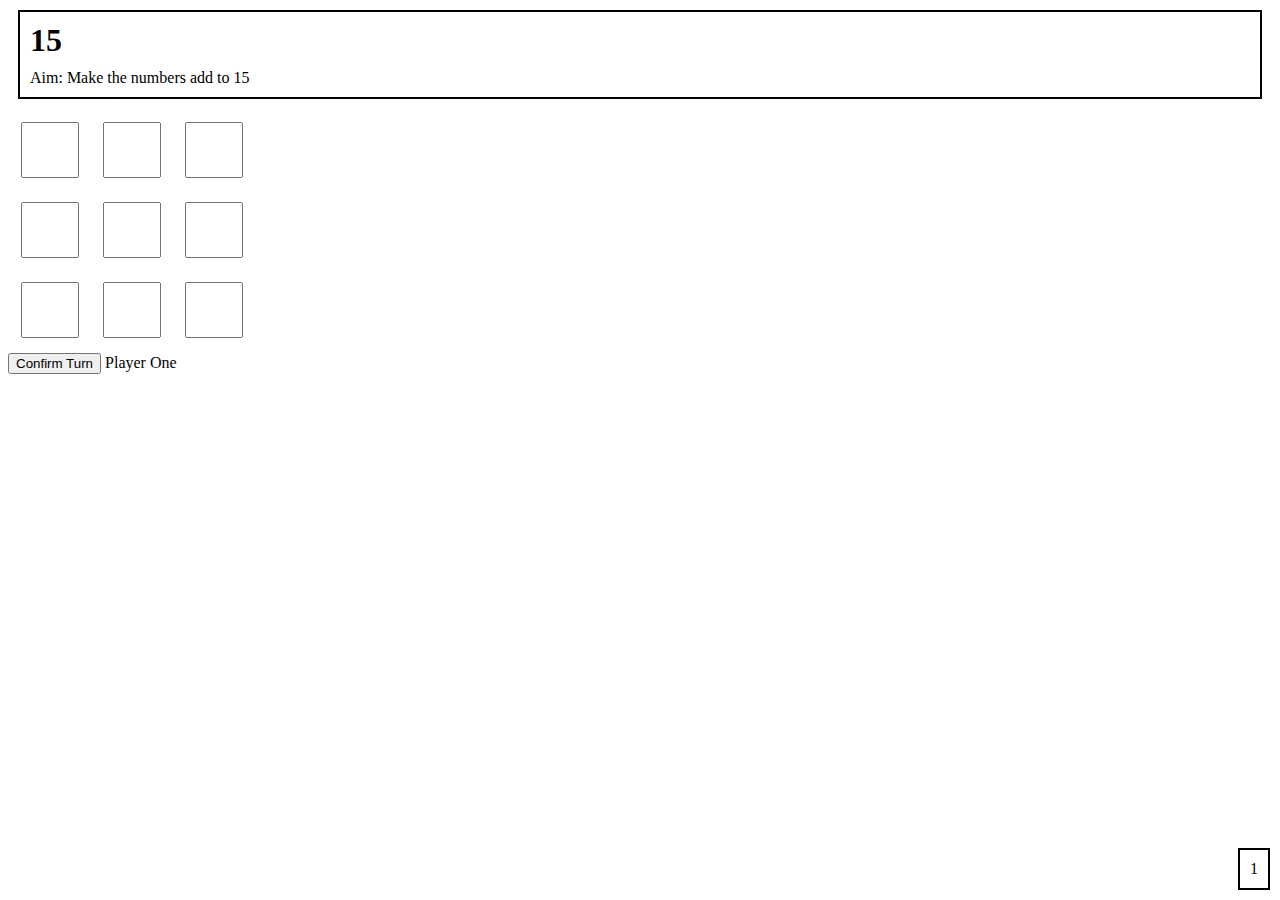
==== 15/index.html @ e127c3cd "no message" ====
<!DOCTYPE html>
<html>
    <head>
        <link rel="stylesheet" type="text/css" href="style.css">

        <meta charset="utf-8"><!-- so that our neat little multiplication sign can display properly -->

        <title>Briggs' Brain Builders</title>
    </head>
    <body>

        <section id="question" class="container-box">
            <h1>15</h1>
            <div>Aim: Make the numbers add to 15</div>

            <div class="clear"></div>
        </section>
        <section id="board" class="grid">
            <table>
            <tr>
            <td>
            <input type="number" class="number" value="" min="1" max="9" id="aa" />
            <input type="number" class="number" value="" min="1" max="9" id="ab" />
            <input type="number" class="number" value="" min="1" max="9" id="ac" />
            </td>
            </tr>
            <tr>
            <td>
            <input type="number" class="number" value="" min="1" max="9" id="ba" />
            <input type="number" class="number" value="" min="1" max="9" id="bb" />
            <input type="number" class="number" value="" min="1" max="9" id="bc" />
            </td>
            </tr>
            <tr>
            <td>
            <input type="number" class="number" value="" min="1" max="9" id="ca" />
            <input type="number" class="number" value="" min="1" max="9" id="cb" />
            <input type="number" class="number" value="" min="1" max="9" id="cc" />
            </td>
            <tr>
            </table>
            <tr><input type="button" value="Confirm Turn" id="submit" /></tr>
            <td>Player One</td>
        </section>
        <div id="cheat-answer" class="container-box"></div>
        <script src="main.js"></script>

    </body>
</html>
---- 15/style.css ----
h1, h2, h3, h4, h5 {
    /* basic reset of heading styles, because we're doing our own margins and paddings */
    margin: 0 0 10px 0;
}

.clear {
    clear: both;
}

.container-box {
    border: 2px solid #000;
    padding: 10px;
    margin: 10px;
}

.number {
    height: 50px;
    width: 50px;
    font-size: 30px;
    margin: 10px;
    text-align: center;
}

.container-box .settings-group label {
    margin-right: 20px; /* space the options out a bit */
}

/* both of these things are..kind of the same.. and these are the styles they share... */
#question.container-box .number,
#question.container-box .operator,
#question.container-box input[type=button]{
    float: left;
    padding: 16px 22px;
    font-size: 20px;
    font-weight: bold;
}


#status.container-box .text,
#status.container-box .score {
    float: left;
    padding: 16px 22px;
    font-size: 30px;
    font-weight: bold;
}



/* ... however numbers get a border on them as well */
#question.container-box .number,
#question.container-box input[type=button] {
    border: 2px solid #000;
}

#question.container-box .number,
#question.container-box .operator {
    cursor: default; /* stop it looking like text you can select the text */
}

#question.container-box input[type=button] {
    margin-left: 22px;
    background: #000;
    color: #fff;
    cursor: pointer;
}

#cheat-answer {
    position: absolute;
    bottom: 0;
    right: 0;
    display: inline;
    /* display: none; */ /* hide the answer */
}
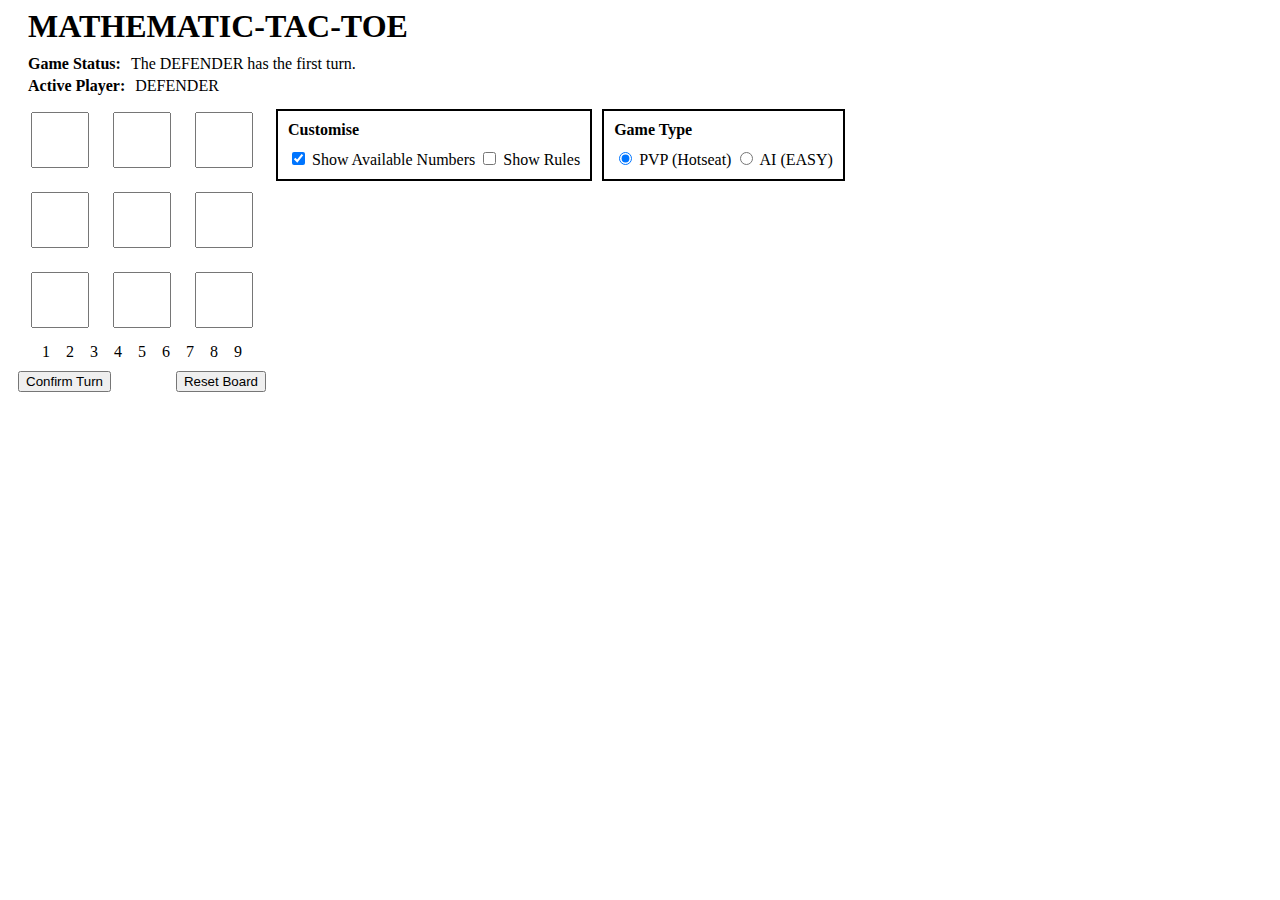
==== commit f7ded374: "Lots of changes, including EASY AI." ====
--- a/15/index.html
+++ b/15/index.html
@@ -2,47 +2,112 @@
 <html>
     <head>
         <link rel="stylesheet" type="text/css" href="style.css">
+        <meta name="viewport" content="width=device-width, initial-scale=1.0" />
+        <meta charset="utf-8">
 
-        <meta charset="utf-8"><!-- so that our neat little multiplication sign can display properly -->
-
-        <title>Briggs' Brain Builders</title>
+        <title>MATHEMATIC-TAC-TOE</title>
     </head>
     <body>
+        <div><h1>MATHEMATIC-TAC-TOE</h1><div>
+        <section id="Commentary">
+            <div id="Commentary"><div class="bold">Game Status:</div><div id="status_update"></div></div>
+            <div id="active_player"><div class="bold">Active Player:</div><div id="player_turn"></div></div>
+            
+        </section>
+        <section id="Main">
+            <section id="board" class="grid">
+                <table>
+                <tr>
+                <td>
+                <input type="number" class="number" value="" min="1" max="9" id="grid_0" />
+                <input type="number" class="number" value="" min="1" max="9" id="grid_1" />
+                <input type="number" class="number" value="" min="1" max="9" id="grid_2" />
+                </td>
+                </tr>
+                <tr>
+                <td>
+                <input type="number" class="number" value="" min="1" max="9" id="grid_3" />
+                <input type="number" class="number" value="" min="1" max="9" id="grid_4" />
+                <input type="number" class="number" value="" min="1" max="9" id="grid_5" />
+                </td>
+                </tr>
+                <tr>
+                <td>
+                <input type="number" class="number" value="" min="1" max="9" id="grid_6" />
+                <input type="number" class="number" value="" min="1" max="9" id="grid_7" />
+                <input type="number" class="number" value="" min="1" max="9" id="grid_8" />
+                </td>
+                <tr>
+                </table>
+            <div id="numbersavailable" class="hide">
+                <div id = "used_1">1</div>
+                <div id = "used_2">2</div>
+                <div id = "used_3">3</div>
+                <div id = "used_4">4</div>
+                <div id = "used_5">5</div>
+                <div id = "used_6">6</div>
+                <div id = "used_7">7</div>
+                <div id = "used_8">8</div>
+                <div id = "used_9">9</div>
+            </div>
+            <div id="buttons">
+                <input type="button" value="Confirm Turn" id="submit" />
+                <input type="button" value="Reset Board" id="reset" />
+            </div>
+            </section>
+            <section>
+                <div id="settings" >
+                
+                    <div id="question-types" class="settings-group">
+                        <h4>Customise</h4>
+        
+                        <input type="checkbox" id="show-numbers" checked />
+                        <label for="show-numbers">Show Available Numbers</label>
+        
+                        <input type="checkbox" id="hide-rules" />
+                        <label for="hide-rules">Show Rules</label>
+        
+                    </div>
+                    
+                    <div id="AI_HOTSEAT" class="settings-group" >
+                        <h4>Game Type</h4>
+                        <input type="radio" name="AI_HOTSEAT" value="1" id="AI_HOTSEAT-1" checked />
+                        <label for="AI_HOTSEAT-1">PVP (Hotseat)</label>
+        
+                        <input type="radio" name="AI_HOTSEAT" value="2" id="AI_HOTSEAT-2" />
+                        <label for="AI_HOTSEAT-2">AI (EASY)</label>
 
-        <section id="question" class="container-box">
-            <h1>15</h1>
-            <div>Aim: Make the numbers add to 15</div>
+        
+                    </div>
+                    
+                    <div id="starting-role" class="settings-group" >
+                        <h4>Starting Role</h4>
+                        <input type="radio" name="starting-role" value="1" id="starting-role-1" checked />
+                        <label for="difficulty-1">Random</label>
+        
+                        <input type="radio" name="starting-role" value="2" id="starting-role-2" />
+                        <label for="difficulty-2">Attacker</label>
+        
+                        <input type="radio" name="starting-role" value="3" id="starting-role-3" />
+                        <label for="difficulty-3">Defender</label>
+        
+                    </div>
 
-            <div class="clear"></div>
+                </div>
+                <div id="rules">
+                    <div class="container-box">
+                    <h3>Welcome!  This game is fun, simple, but will blow your mind.</h3>
+                    <h4>Rules:</h4>
+                    <li>You will play as either the ATTACKER or DEFENDER </li>
+                    <li>The ATTACKER’s aim is to have three numbers in a row that add to exactly 15. This can be achieved in any row, column or diagonal. </li>
+                    <li>The DEFENDER’s aim is to stop the attacker from achieving their goal. </li>
+                    <li>Players take turns placing numbers from 1-9 until someone wins. Each number can only be used once. </li>
+                    <li>The starting player is random.  The ATTACKER cannot place their first number in the centre square </li>
+                    <h4></br>Good Luck!</h4>
+                    </div>
+                </div>      
+            </section>
         </section>
-        <section id="board" class="grid">
-            <table>
-            <tr>
-            <td>
-            <input type="number" class="number" value="" min="1" max="9" id="aa" />
-            <input type="number" class="number" value="" min="1" max="9" id="ab" />
-            <input type="number" class="number" value="" min="1" max="9" id="ac" />
-            </td>
-            </tr>
-            <tr>
-            <td>
-            <input type="number" class="number" value="" min="1" max="9" id="ba" />
-            <input type="number" class="number" value="" min="1" max="9" id="bb" />
-            <input type="number" class="number" value="" min="1" max="9" id="bc" />
-            </td>
-            </tr>
-            <tr>
-            <td>
-            <input type="number" class="number" value="" min="1" max="9" id="ca" />
-            <input type="number" class="number" value="" min="1" max="9" id="cb" />
-            <input type="number" class="number" value="" min="1" max="9" id="cc" />
-            </td>
-            <tr>
-            </table>
-            <tr><input type="button" value="Confirm Turn" id="submit" /></tr>
-            <td>Player One</td>
-        </section>
-        <div id="cheat-answer" class="container-box"></div>
         <script src="main.js"></script>
 
     </body>
--- a/15/style.css
+++ b/15/style.css
@@ -3,9 +3,97 @@
     margin: 0 0 10px 0;
 }
 
-.clear {
-    clear: both;
+h1 {
+    padding-left: 20px;
 }
+
+#Main,
+#Commentary div,
+#Turns div {
+    display: flex;
+    flex-wrap: wrap;
+    padding-left: 10px;
+    padding-bottom: 2px;
+}
+
+#numbersavailable{
+    display: flex;
+    flex-direction: row;
+    justify-content: center;
+    
+}
+
+#numbersavailable div{
+    text-align: center;
+    padding-left: 8px;
+    padding-right: 8px;
+    padding-bottom: 10px;
+}
+
+#settings {
+    display: flex;
+    flex-direction: row;
+    padding: 10px;
+}
+
+/* display is none for now */
+#settings div {
+    border: 2px solid #000;
+    margin-right: 10px;
+    padding: 10px;
+    
+}
+
+.hide div{
+    display: none;
+}
+
+
+#settings div:nth-child(3) {
+    display: none;
+}
+
+.used {
+    display: none;
+}
+
+.number.winning {
+    background: yellow;
+    opacity: 0.5;
+}
+
+
+#buttons {
+    display: flex;
+    flex-direction: row;
+}
+
+#buttons input:nth-child(2) {
+    margin-left: auto;
+}    
+
+
+@media screen and (max-width: 600px) {
+    #Main,
+    #Commentary div
+    {
+        justify-content: center;
+        text-align: center;
+    }
+    h1 {
+        text-align: center;
+    }
+}
+
+.bold {
+    font-weight: 700;
+}
+
+#Board .grid table{
+    min-width: 200px;
+}
+
+
 
 .container-box {
     border: 2px solid #000;
@@ -18,7 +106,7 @@
     width: 50px;
     font-size: 30px;
     margin: 10px;
-    text-align: center;
+    text-align: center;    
 }
 
 .container-box .settings-group label {
@@ -64,10 +152,9 @@
     cursor: pointer;
 }
 
-#cheat-answer {
-    position: absolute;
-    bottom: 0;
-    right: 0;
-    display: inline;
-    /* display: none; */ /* hide the answer */
+
+input[type=number]::-webkit-inner-spin-button, 
+input[type=number]::-webkit-outer-spin-button { 
+  -webkit-appearance: none; 
+  margin: 0; 
 }
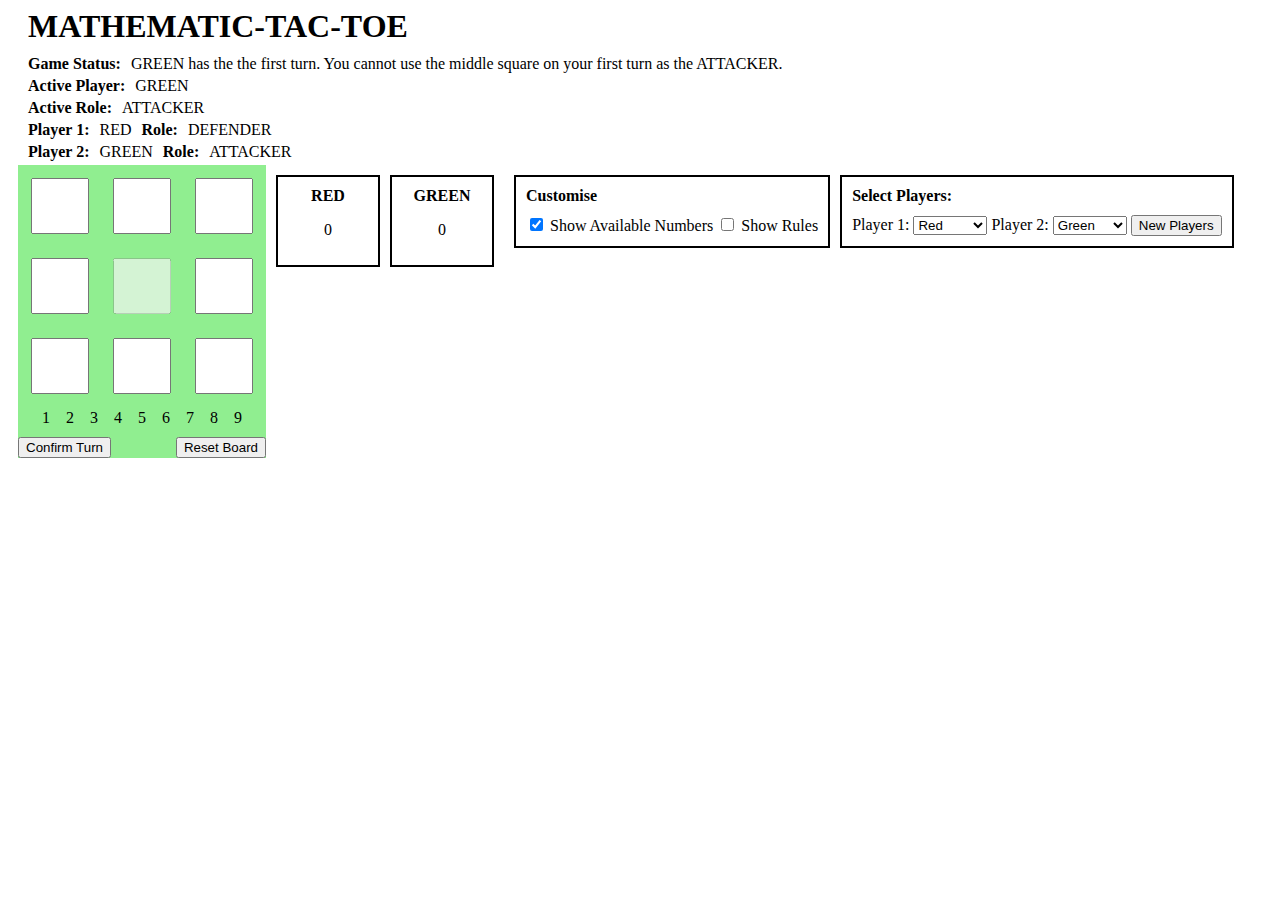
==== commit 0109b4e9: "With some added formatting.  AI EASY works; some refined code; some minor fomatting bugs; need to so" ====
--- a/15/index.html
+++ b/15/index.html
@@ -12,7 +12,9 @@
         <section id="Commentary">
             <div id="Commentary"><div class="bold">Game Status:</div><div id="status_update"></div></div>
             <div id="active_player"><div class="bold">Active Player:</div><div id="player_turn"></div></div>
-            
+            <div id="active_role"><div class="bold">Active Role:</div><div id="player_role"></div></div>
+            <div><div class="bold">Player 1:</div><div id="player1is"></div><div class="bold">Role:</div><div id="player1role"></div></div>
+            <div><div class="bold">Player 2:</div><div id="player2is"></div><div class="bold">Role:</div><div id="player2role"></div></div>   
         </section>
         <section id="Main">
             <section id="board" class="grid">
@@ -55,9 +57,25 @@
                 <input type="button" value="Reset Board" id="reset" />
             </div>
             </section>
+            
+            <section>
+            
+            </section>
+            <section>
+                <div id="score" class="score">
+                        <div>
+                            <h4 id="player1name">Player 1 Wins:</h4>
+                            <p id="player1score">10</p>
+                        </div>
+                        <div>
+                            <h4 id="player2name">Player 2 Wins:</h4>
+                            <p id="player2score">10</p>
+                        </div>
+                    </div>
+            </section>
             <section>
                 <div id="settings" >
-                
+                    
                     <div id="question-types" class="settings-group">
                         <h4>Customise</h4>
         
@@ -68,31 +86,24 @@
                         <label for="hide-rules">Show Rules</label>
         
                     </div>
-                    
-                    <div id="AI_HOTSEAT" class="settings-group" >
-                        <h4>Game Type</h4>
-                        <input type="radio" name="AI_HOTSEAT" value="1" id="AI_HOTSEAT-1" checked />
-                        <label for="AI_HOTSEAT-1">PVP (Hotseat)</label>
-        
-                        <input type="radio" name="AI_HOTSEAT" value="2" id="AI_HOTSEAT-2" />
-                        <label for="AI_HOTSEAT-2">AI (EASY)</label>
-
-        
+                    <div id="Players" class="settings-group">
+                        <h4>Select Players:</h4>
+                        Player 1:
+                        <select name="player1" id="Player1">
+                            <option value="RED">Red</option>
+                            <option value="BLUE">Blue</option>
+                            <option value="AI_EASY">AI EASY</option>
+                        </select>
+                        Player 2:
+                        <select name="player2" id="Player2">
+                            <option value="GREEN">Green</option>
+                            <option value="YELLOW">Yellow</option>
+                            <option value="AI_EASY">AI EASY</option>
+                        </select>
+                        <input type="button" value="New Players" id="resetgame" />
+                        
                     </div>
                     
-                    <div id="starting-role" class="settings-group" >
-                        <h4>Starting Role</h4>
-                        <input type="radio" name="starting-role" value="1" id="starting-role-1" checked />
-                        <label for="difficulty-1">Random</label>
-        
-                        <input type="radio" name="starting-role" value="2" id="starting-role-2" />
-                        <label for="difficulty-2">Attacker</label>
-        
-                        <input type="radio" name="starting-role" value="3" id="starting-role-3" />
-                        <label for="difficulty-3">Defender</label>
-        
-                    </div>
-
                 </div>
                 <div id="rules">
                     <div class="container-box">
--- a/15/style.css
+++ b/15/style.css
@@ -7,7 +7,29 @@
     padding-left: 20px;
 }
 
+.GREEN {
+    background: lightgreen;
+}
+
+.yellow {
+    background: yellow;
+}
+
+.RED {
+    background: red;
+}
+
+.BLUE {
+    background: lightblue;
+}
+
+.AI_EASY {
+    background: purple;
+}
+
+
 #Main,
+#score,
 #Commentary div,
 #Turns div {
     display: flex;
@@ -15,6 +37,16 @@
     padding-left: 10px;
     padding-bottom: 2px;
 }
+
+#score div{
+    border: 2px solid #000;
+    padding: 10px;
+    margin-right: 10px;
+    margin-top: 10px;
+    text-align: center;
+    width: 80px;
+}
+
 
 #numbersavailable{
     display: flex;
@@ -36,7 +68,7 @@
     padding: 10px;
 }
 
-/* display is none for now */
+
 #settings div {
     border: 2px solid #000;
     margin-right: 10px;
@@ -49,9 +81,6 @@
 }
 
 
-#settings div:nth-child(3) {
-    display: none;
-}
 
 .used {
     display: none;
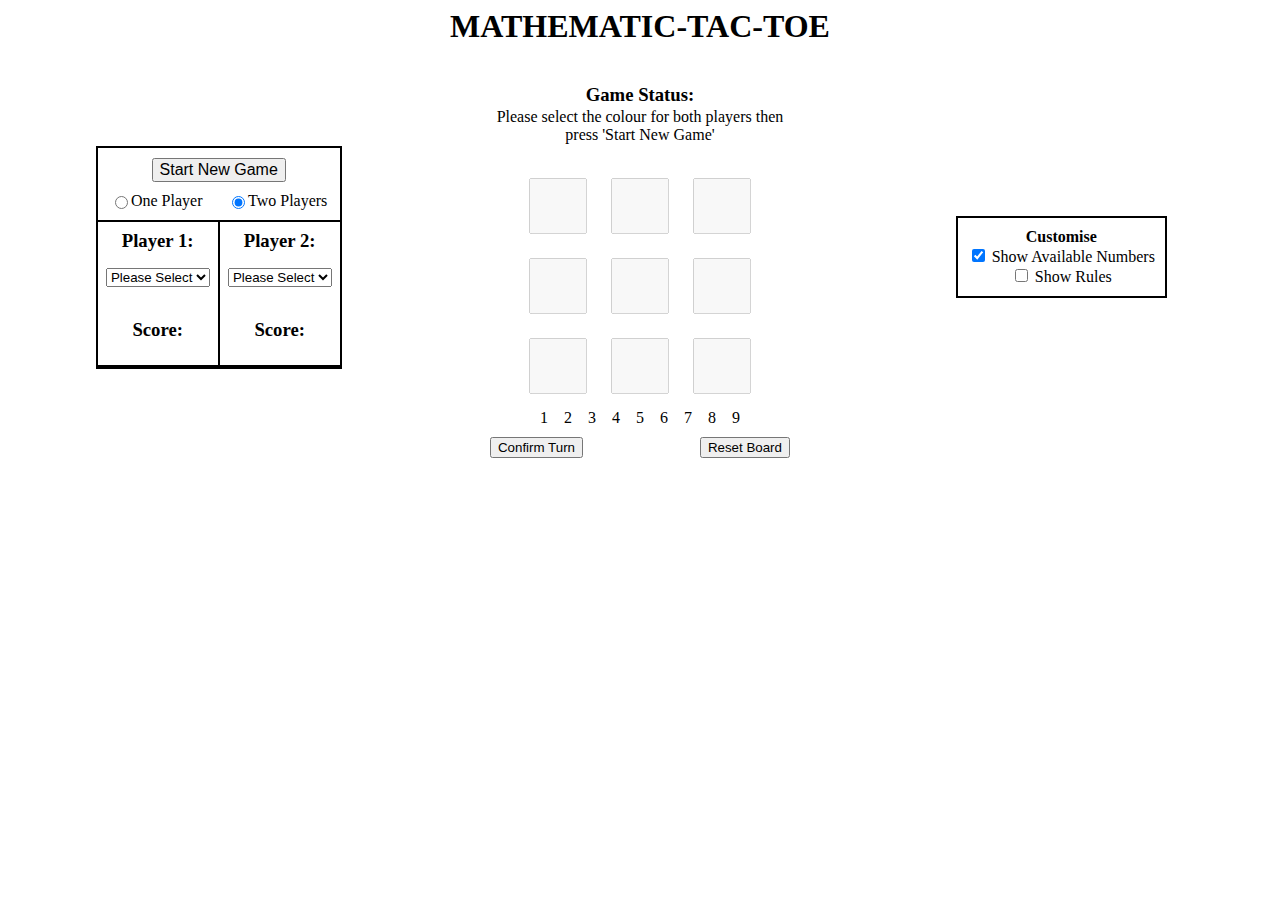
==== commit 392ebdc5: "no message" ====
--- a/15/index.html
+++ b/15/index.html
@@ -9,115 +9,140 @@
     </head>
     <body>
         <div><h1>MATHEMATIC-TAC-TOE</h1><div>
-        <section id="Commentary">
-            <div id="Commentary"><div class="bold">Game Status:</div><div id="status_update"></div></div>
-            <div id="active_player"><div class="bold">Active Player:</div><div id="player_turn"></div></div>
-            <div id="active_role"><div class="bold">Active Role:</div><div id="player_role"></div></div>
-            <div><div class="bold">Player 1:</div><div id="player1is"></div><div class="bold">Role:</div><div id="player1role"></div></div>
-            <div><div class="bold">Player 2:</div><div id="player2is"></div><div class="bold">Role:</div><div id="player2role"></div></div>   
-        </section>
-        <section id="Main">
-            <section id="board" class="grid">
-                <table>
-                <tr>
-                <td>
-                <input type="number" class="number" value="" min="1" max="9" id="grid_0" />
-                <input type="number" class="number" value="" min="1" max="9" id="grid_1" />
-                <input type="number" class="number" value="" min="1" max="9" id="grid_2" />
-                </td>
-                </tr>
-                <tr>
-                <td>
-                <input type="number" class="number" value="" min="1" max="9" id="grid_3" />
-                <input type="number" class="number" value="" min="1" max="9" id="grid_4" />
-                <input type="number" class="number" value="" min="1" max="9" id="grid_5" />
-                </td>
-                </tr>
-                <tr>
-                <td>
-                <input type="number" class="number" value="" min="1" max="9" id="grid_6" />
-                <input type="number" class="number" value="" min="1" max="9" id="grid_7" />
-                <input type="number" class="number" value="" min="1" max="9" id="grid_8" />
-                </td>
-                <tr>
-                </table>
-            <div id="numbersavailable" class="hide">
-                <div id = "used_1">1</div>
-                <div id = "used_2">2</div>
-                <div id = "used_3">3</div>
-                <div id = "used_4">4</div>
-                <div id = "used_5">5</div>
-                <div id = "used_6">6</div>
-                <div id = "used_7">7</div>
-                <div id = "used_8">8</div>
-                <div id = "used_9">9</div>
-            </div>
-            <div id="buttons">
-                <input type="button" value="Confirm Turn" id="submit" />
-                <input type="button" value="Reset Board" id="reset" />
-            </div>
-            </section>
-            
-            <section>
-            
-            </section>
-            <section>
-                <div id="score" class="score">
+        <div id="container">
+        
+            <section id="setup" class="grow">
+                <div id="Players">
+                    <div id="new_players" class="padding"><input type="button" value="Start New Game" id="resetgame" /></div>
+                    <div class="padding-bottom">
                         <div>
-                            <h4 id="player1name">Player 1 Wins:</h4>
-                            <p id="player1score">10</p>
+                            <input type="radio" name="player_number" value="1" id="player_number1"/>
+                            <label for="player_number1">One Player</label>
                         </div>
                         <div>
-                            <h4 id="player2name">Player 2 Wins:</h4>
-                            <p id="player2score">10</p>
+                            <input type="radio" name="player_number" value="2" id="player_number2" checked />
+                            <label for="player_number2">Two Players</label>
                         </div>
                     </div>
+                    <div id="customise_players">
+                        <div id="Player1_column">
+                            <div class="bold"><h3>Player 1:</h3></div>
+
+                            <div>
+                                <select name ="player1" id="Player1">
+                                    <option value="NONE">Please Select</option>
+                                    <option value="RED">Red</option>
+                                    <option value="BLUE">Blue</option>
+                                    <option value="GREEN">Green</option>
+                                    <option value="YELLOW">Yellow</option>
+                                </select>
+                            </div>
+                            <div id="player1role" class="bold"></div>
+                            <div><h3>Score:</h3></div>
+                            <div id="player1score"></div>
+                        </div>
+                        <div id="Player2_column" >
+                            <div class="bold"><h3>Player 2:</h3></div>
+                            <div>
+                                <select name="player2" id="Player2">
+                                    <option value="NONE">Please Select</option>
+                                    <option value="RED">Red</option>
+                                    <option value="BLUE">Blue</option>
+                                    <option value="GREEN">Green</option>
+                                    <option value="YELLOW">Yellow</option>
+                                </select>
+                            </div>
+                            <div id="player2role" class="bold"></div>
+                            <div><h3>Score:</h3></div>
+                            <div id="player2score"></div>
+                        </div>   
+                    </div>
+                </div>
+            </section>        
+            
+        
+            <section id="Main" class="grow">
+                
+                <section id="board" class="grid">
+                    <div id="Commentary" class="grow">
+                        <div><h3>Game Status:</h3></div>
+                        <div id="status_update"></div>
+                    </div>
+                    <div>
+                        <table class="center">
+                        <tr>
+                        <td>
+                        <input type="number" class="number" value="" min="1" max="9" id="grid_0" />
+                        <input type="number" class="number" value="" min="1" max="9" id="grid_1" />
+                        <input type="number" class="number" value="" min="1" max="9" id="grid_2" />
+                        </td>
+                        </tr>
+                        <tr>
+                        <td>
+                        <input type="number" class="number" value="" min="1" max="9" id="grid_3" />
+                        <input type="number" class="number" value="" min="1" max="9" id="grid_4" />
+                        <input type="number" class="number" value="" min="1" max="9" id="grid_5" />
+                        </td>
+                        </tr>
+                        <tr>
+                        <td>
+                        <input type="number" class="number" value="" min="1" max="9" id="grid_6" />
+                        <input type="number" class="number" value="" min="1" max="9" id="grid_7" />
+                        <input type="number" class="number" value="" min="1" max="9" id="grid_8" />
+                        </td>
+                        <tr>
+                        </table>
+                    </div>
+                <div id="numbersavailable" class="hide">
+                    <div id = "used_1">1</div>
+                    <div id = "used_2">2</div>
+                    <div id = "used_3">3</div>
+                    <div id = "used_4">4</div>
+                    <div id = "used_5">5</div>
+                    <div id = "used_6">6</div>
+                    <div id = "used_7">7</div>
+                    <div id = "used_8">8</div>
+                    <div id = "used_9">9</div>
+                </div>
+                <div id="buttons">
+                    <input type="button" value="Confirm Turn" id="submit" />
+                    <input type="button" value="Reset Board" id="reset" />
+                </div>
+                </section>
+                
+                
             </section>
-            <section>
-                <div id="settings" >
+            <section id="customise-settings" class="grow">
+                <div id="settings">
                     
                     <div id="question-types" class="settings-group">
-                        <h4>Customise</h4>
-        
+                        <div><h4>Customise</h4></div>
+                        <div>
                         <input type="checkbox" id="show-numbers" checked />
                         <label for="show-numbers">Show Available Numbers</label>
-        
+                        </div>
+                        <div>
                         <input type="checkbox" id="hide-rules" />
                         <label for="hide-rules">Show Rules</label>
-        
+                        </div>
                     </div>
-                    <div id="Players" class="settings-group">
-                        <h4>Select Players:</h4>
-                        Player 1:
-                        <select name="player1" id="Player1">
-                            <option value="RED">Red</option>
-                            <option value="BLUE">Blue</option>
-                            <option value="AI_EASY">AI EASY</option>
-                        </select>
-                        Player 2:
-                        <select name="player2" id="Player2">
-                            <option value="GREEN">Green</option>
-                            <option value="YELLOW">Yellow</option>
-                            <option value="AI_EASY">AI EASY</option>
-                        </select>
-                        <input type="button" value="New Players" id="resetgame" />
-                        
-                    </div>
-                    
                 </div>
-                <div id="rules">
-                    <div class="container-box">
-                    <h3>Welcome!  This game is fun, simple, but will blow your mind.</h3>
-                    <h4>Rules:</h4>
-                    <li>You will play as either the ATTACKER or DEFENDER </li>
-                    <li>The ATTACKER’s aim is to have three numbers in a row that add to exactly 15. This can be achieved in any row, column or diagonal. </li>
-                    <li>The DEFENDER’s aim is to stop the attacker from achieving their goal. </li>
-                    <li>Players take turns placing numbers from 1-9 until someone wins. Each number can only be used once. </li>
-                    <li>The starting player is random.  The ATTACKER cannot place their first number in the centre square </li>
-                    <h4></br>Good Luck!</h4>
-                    </div>
-                </div>      
             </section>
+
+        </div>
+        <section>
+            <div id="rules">
+                <div class="container-box">
+                <h3>Welcome!  This game is fun, simple, but will blow your mind.</h3>
+                <h4>Rules:</h4>
+                <li>You will play as either the ATTACKER or DEFENDER </li>
+                <li>The ATTACKER’s aim is to have three numbers in a row that add to exactly 15. This can be achieved in any row, column or diagonal. </li>
+                <li>The DEFENDER’s aim is to stop the attacker from achieving their goal. </li>
+                <li>Players take turns placing numbers from 1-9 until someone wins. Each number can only be used once. </li>
+                <li>The starting player is random.  The ATTACKER cannot place their first number in the centre square </li>
+                <h4></br>Good Luck!</h4>
+                </div>
+            </div>
         </section>
         <script src="main.js"></script>
 
--- a/15/style.css
+++ b/15/style.css
@@ -1,17 +1,53 @@
 h1, h2, h3, h4, h5 {
     /* basic reset of heading styles, because we're doing our own margins and paddings */
-    margin: 0 0 10px 0;
-}
-
-h1 {
-    padding-left: 20px;
-}
-
+    margin: 0 0 0px 0;    
+}
+
+#container {
+    display: flex;
+    flex-direction: row;
+    flex-wrap: wrap;
+    justify-content: flex-start;
+}
+
+#container section {
+    margin: auto;
+    padding-top: 10px;
+}
+
+.padding-bottom {
+    padding-bottom: 10px;
+}
+
+.grow {
+    width: 300px;
+}
+
+#Commentary {
+    width: 300px;
+    height: 100px;
+    display: flex;
+    flex-direction: column;   
+}
+
+#Commentary .start{
+    align-self: flex-start;
+}
+
+
+table.center,
+#customise-settings div {
+    margin-left:auto; 
+    margin-right:auto;
+  }
+
+
+  
 .GREEN {
     background: lightgreen;
 }
 
-.yellow {
+.YELLOW {
     background: yellow;
 }
 
@@ -23,20 +59,26 @@
     background: lightblue;
 }
 
-.AI_EASY {
+.AI_EASY,
+.AI_MED {
     background: purple;
 }
+
+
 
 
 #Main,
 #score,
+#customise-settings,
 #Commentary div,
 #Turns div {
     display: flex;
     flex-wrap: wrap;
-    padding-left: 10px;
+    
     padding-bottom: 2px;
 }
+
+
 
 #score div{
     border: 2px solid #000;
@@ -44,7 +86,7 @@
     margin-right: 10px;
     margin-top: 10px;
     text-align: center;
-    width: 80px;
+    
 }
 
 
@@ -68,19 +110,78 @@
     padding: 10px;
 }
 
-
-#settings div {
+#Players {
+    border: 2px solid #000;
+    margin: 10px;
+    display: inline-block;
+    text-align: center;
+    
+}
+
+#rules {
+    display: inline-block;
+}
+
+.padding {
+    padding: 10px;
+}
+
+#customise_players {
+    border-top: 2px solid #000;
+    border-bottom: 2px solid #000;
+}
+
+
+#Players div,
+#customise_players div {
+    display: flex;
+    margin: auto;
+}
+
+#new_players input {
+    display: flex;
+    margin: auto;
+}
+
+#Player2_column,
+#Player1_column {
+    flex-direction: column;
+    
+}
+
+#new_players input {
+    font-size: 16px;
+}
+
+#Player2_column div,
+#Player1_column div {
+    padding: 8px;
+}
+
+#Player2_column{
+    border-left: 2px solid #000;
+}
+
+#customise_players option {
+    text-align: center;
+    text-align-last:center;
+}
+
+#settings {
     border: 2px solid #000;
     margin-right: 10px;
     padding: 10px;
-    
+    display: inline-block;
+    
+}
+
+#player_number_selector {
+    border-top: 2px solid #000;
 }
 
 .hide div{
     display: none;
 }
-
-
 
 .used {
     display: none;
@@ -101,26 +202,32 @@
     margin-left: auto;
 }    
 
-
-@media screen and (max-width: 600px) {
-    #Main,
-    #Commentary div
-    {
-        justify-content: center;
-        text-align: center;
-    }
-    h1 {
-        text-align: center;
-    }
-}
+#Commentary,
+#settings {
+    max-width: 300px;
+    justify-content: center;
+    text-align: center;
+    
+}
+
+
+#Main,
+#Commentary div,
+body div
+{
+    justify-content: center;
+    text-align: center;
+    
+}
+h1 {
+    text-align: center;
+}
+
 
 .bold {
     font-weight: 700;
 }
 
-#Board .grid table{
-    min-width: 200px;
-}
 
 
 
